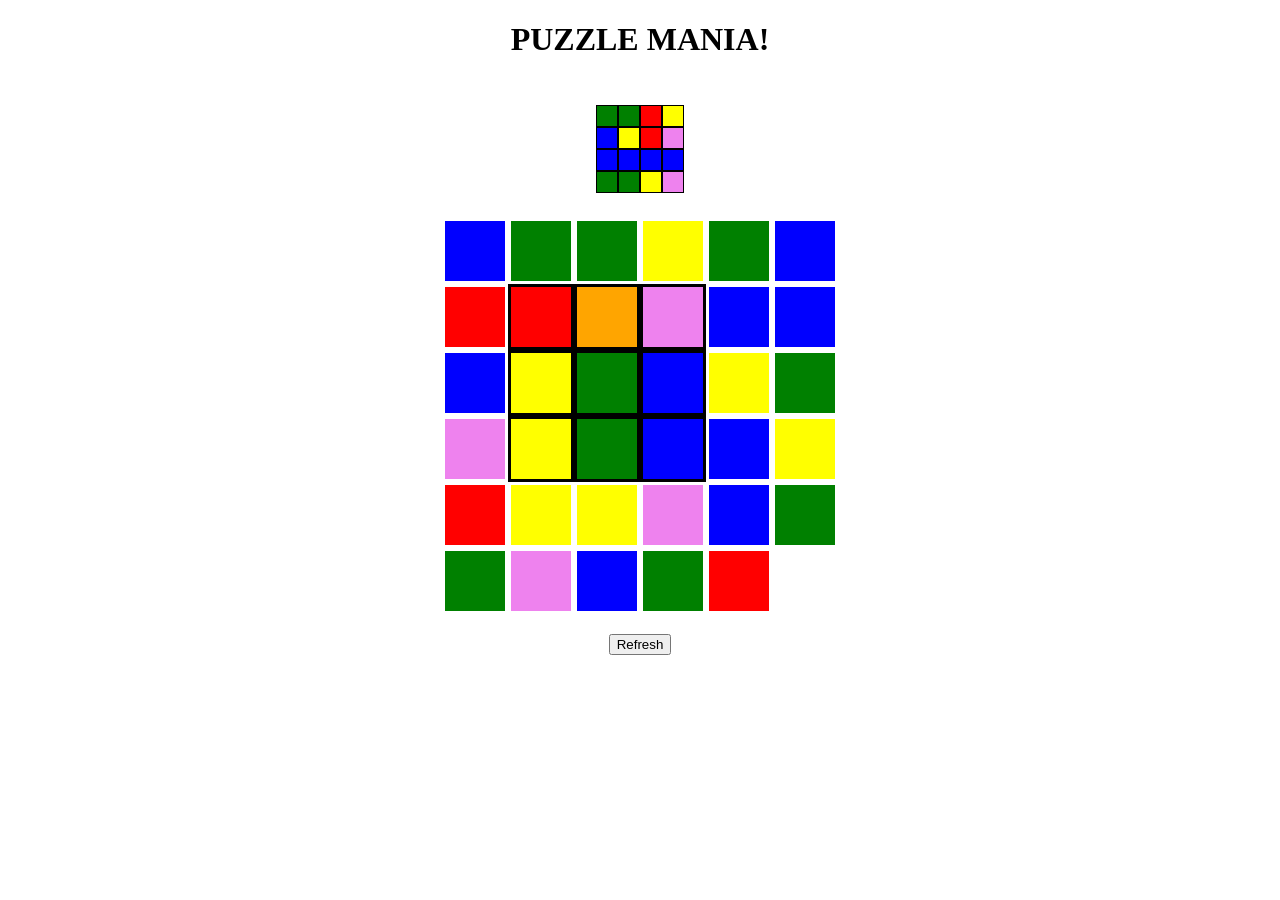
==== index.html @ 0a1f1f1e "Add files via upload" ====
<!DOCTYPE html>
<html>
<head>
   <meta charset="utf-8">
   <title>Test</title>
   <script src="code.js"></script>
   <link rel="stylesheet" href="main.css">
</head>

<body onload="initializeColors();">

   <center><h1>PUZZLE MANIA!</h1></center>
   

   <center>
   <div id="gridPlace3" class="tables">
       <div id="refGrid" style="display: table;padding:25px;">
          <div id="refrow1" style="display: table-row;">      
            <div id="re11" class="rtile"></div>
            <div id="re12" class="rtile"></div>
            <div id="re13" class="rtile"></div>
          </div>

          <div id="refrow2" style="display: table-row;">
            <div id="re21" class="rtile"></div>
            <div id="re22" class="rtile"></div>
            <div id="re23" class="rtile"></div>
          </div>

          <div id="refrow3" style="display: table-row;">
            <div id="re31" class="rtile"></div>
            <div id="re32" class="rtile"></div>
            <div id="re33" class="rtile"></div>
          </div>

       </div>
      </div>

   <div id="gridPlace5" class="tables">
   <div id="grid5" style="display: table;">
      <div id="row1" style="display: table-row;">
         <div id="e11" onclick="canSwap(11)" class="tile"></div>
         <div id="e12" onclick="canSwap(12)" class="tile"></div>
         <div id="e13" onclick="canSwap(13)" class="tile"></div>
         <div id="e14" onclick="canSwap(14)" class="tile"></div>
         <div id="e15" onclick="canSwap(15)" class="tile"></div>
      </div>
      <div id="row2" style="display: table-row;">
         <div id="e21" onclick="canSwap(21)" class="tile"></div>
         <div id="e22" onclick="canSwap(22)" class="outTile"></div>
         <div id="e23" onclick="canSwap(23)" class="outTile"></div>
         <div id="e24" onclick="canSwap(24)" class="outTile"></div>
         <div id="e25" onclick="canSwap(25)" class="tile"></div>
      </div>
      <div id="row3" style="display: table-row;">
         <div id="e31" onclick="canSwap(31)" class="tile"></div>
         <div id="e32" onclick="canSwap(32)" class="outTile"></div>
         <div id="e33" onclick="canSwap(33)" class="outTile"></div>
         <div id="e34" onclick="canSwap(34)" class="outTile"></div>
         <div id="e35" onclick="canSwap(35)" class="tile"></div>
      </div>
         <div id="row4" style="display: table-row;">
         <div id="e41" onclick="canSwap(41)" class="tile"></div>
         <div id="e42" onclick="canSwap(42)" class="outTile"></div>
         <div id="e43" onclick="canSwap(43)" class="outTile"></div>
         <div id="e44" onclick="canSwap(44)" class="outTile"></div>
         <div id="e45" onclick="canSwap(45)" class="tile"></div>
      </div>
         <div id="row5" style="display: table-row;">
         <div id="e51" onclick="canSwap(51)" class="tile"></div>
         <div id="e52" onclick="canSwap(52)" class="tile"></div>
         <div id="e53" onclick="canSwap(53)" class="tile"></div>
         <div id="e54" onclick="canSwap(54)" class="tile"></div>
         <div id="e55" onclick="canSwap(55)" class="tile"></div>
      </div>     
   </div>
   </div>

   <div id="gridPlace4" class="tables">
       <div id="refGrid" style="display: table;padding:25px;">
          <div id="refrow1" style="display: table-row;">      
            <div id="rn11" class="rtile"></div>
            <div id="rn12" class="rtile"></div>
            <div id="rn13" class="rtile"></div>
            <div id="rn14" class="rtile"></div>
          </div>

          <div id="refrow2" style="display: table-row;">
            <div id="rn21" class="rtile"></div>
            <div id="rn22" class="rtile"></div>
            <div id="rn23" class="rtile"></div>
            <div id="rn24" class="rtile"></div>
          </div>

          <div id="refrow3" style="display: table-row;">
            <div id="rn31" class="rtile"></div>
            <div id="rn32" class="rtile"></div>
            <div id="rn33" class="rtile"></div>
            <div id="rn34" class="rtile"></div>
          </div>

         <div id="refrow4" style="display: table-row;">
            <div id="rn41" class="rtile"></div>
            <div id="rn42" class="rtile"></div>
            <div id="rn43" class="rtile"></div>
            <div id="rn44" class="rtile"></div>
          </div>
       </div>
   </div>

   <div id="gridPlace6" class="tables">
      <div id="grid6" style="display: table;">
      <div id="row1" style="display: table-row;">
         <div id="n11" onclick="canSwap(11)" class="tile"></div>
         <div id="n12" onclick="canSwap(12)" class="tile"></div>
         <div id="n13" onclick="canSwap(13)" class="tile"></div>
         <div id="n14" onclick="canSwap(14)" class="tile"></div>
         <div id="n15" onclick="canSwap(15)" class="tile"></div>
         <div id="n16" onclick="canSwap(16)" class="tile"></div>
      </div>
      <div id="row2" style="display: table-row;">
         <div id="n21" onclick="canSwap(21)" class="tile"></div>
         <div id="n22" onclick="canSwap(22)" class="outTile"></div>
         <div id="n23" onclick="canSwap(23)" class="outTile"></div>
         <div id="n24" onclick="canSwap(24)" class="outTile"></div>
         <div id="n25" onclick="canSwap(25)" class="tile"></div>
         <div id="n26" onclick="canSwap(26)" class="tile"></div>
      </div>
      <div id="row3" style="display: table-row;">
         <div id="n31" onclick="canSwap(31)" class="tile"></div>
         <div id="n32" onclick="canSwap(32)" class="outTile"></div>
         <div id="n33" onclick="canSwap(33)" class="outTile"></div>
         <div id="n34" onclick="canSwap(34)" class="outTile"></div>
         <div id="n35" onclick="canSwap(35)" class="tile"></div>
         <div id="n36" onclick="canSwap(36)" class="tile"></div>
      </div>
         <div id="row4" style="display: table-row;">
         <div id="n41" onclick="canSwap(41)" class="tile"></div>
         <div id="n42" onclick="canSwap(42)" class="outTile"></div>
         <div id="n43" onclick="canSwap(43)" class="outTile"></div>
         <div id="n44" onclick="canSwap(44)" class="outTile"></div>
         <div id="n45" onclick="canSwap(45)" class="tile"></div>
         <div id="n46" onclick="canSwap(46)" class="tile"></div>
      </div>
         <div id="row5" style="display: table-row;">
         <div id="n51" onclick="canSwap(51)" class="tile"></div>
         <div id="n52" onclick="canSwap(52)" class="tile"></div>
         <div id="n53" onclick="canSwap(53)" class="tile"></div>
         <div id="n54" onclick="canSwap(54)" class="tile"></div>
         <div id="n55" onclick="canSwap(55)" class="tile"></div>
         <div id="n56" onclick="canSwap(56)" class="tile"></div>
      </div>   
         <div id="row6" style="display: table-row;">
         <div id="n61" onclick="canSwap(61)" class="tile"></div>
         <div id="n62" onclick="canSwap(62)" class="tile"></div>
         <div id="n63" onclick="canSwap(63)" class="tile"></div>
         <div id="n64" onclick="canSwap(64)" class="tile"></div>
         <div id="n65" onclick="canSwap(65)" class="tile"></div>
         <div id="n66" onclick="canSwap(66)" class="tile"></div>
      </div>   
   </div>
   </div>
     
     
     <div id="time" style="padding: 10px"> </div>



   <button onClick="window.location.reload()">Refresh</button>

   <div>
         <h2 id="win" ></h2>
      </div>

      <div id="result"></div>

   </center>
</body>
</html>
---- main.css ----
.tile{
  display: table-cell;
  width: 60px;
  height: 60px;
  border: 3px solid white;
  

  

  cursor: pointer;
}

.rtile{

	display: table-cell;
	width:20px;
	height:20px;
	border:1px solid black;


}

.outTile{

	display: table-cell;
  width: 60px;
  height: 60px;
  border: 3px solid black;


}
/*
.tables{
  visibility: hidden;
}
*/
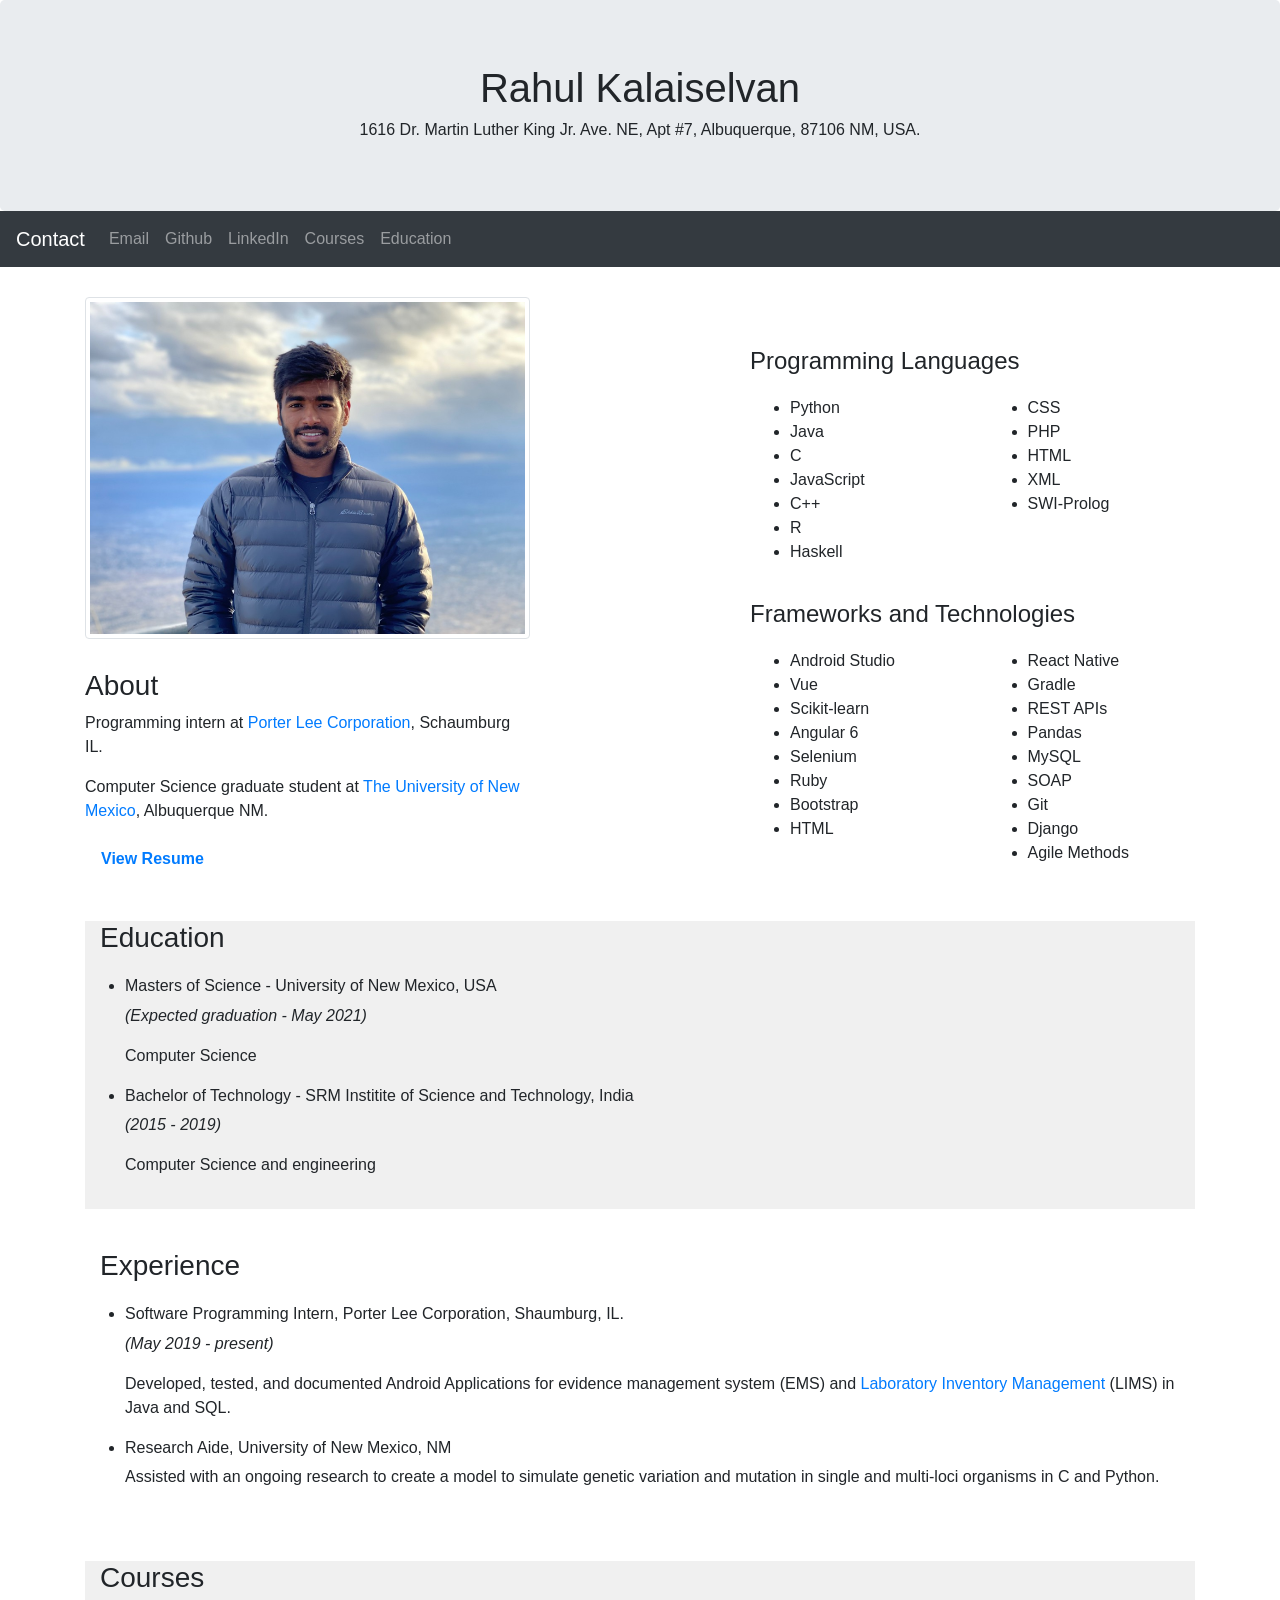
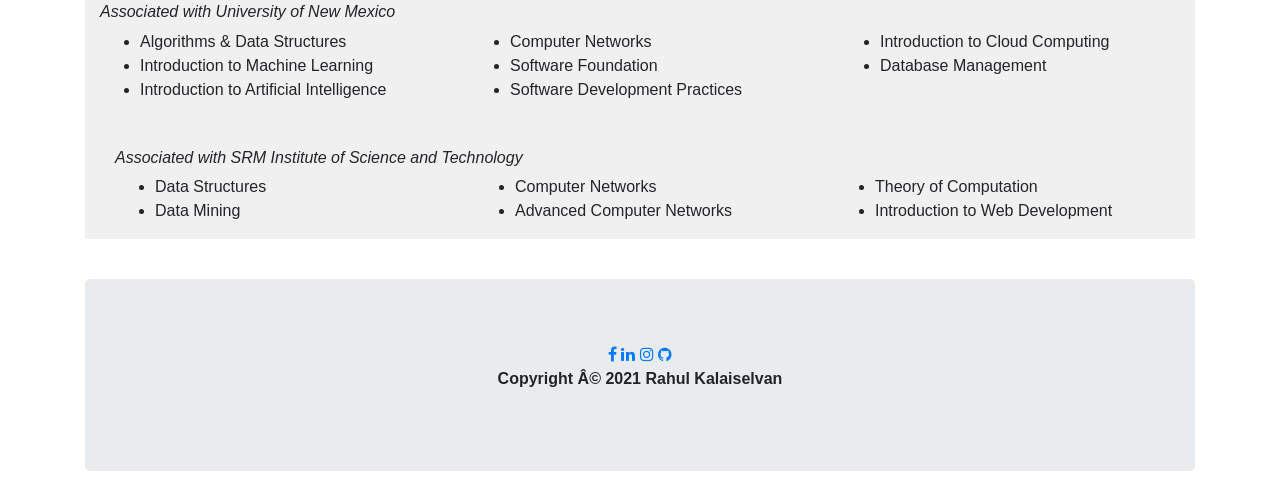
==== commit 1d34966f: "Add files via upload" ====
--- a/index.html
+++ b/index.html
@@ -1,180 +1,239 @@
-
 <!DOCTYPE html>
 <html>
-<head>
-   <meta charset="utf-8">
-   <title>Test</title>
-   <script src="code.js"></script>
-   <link rel="stylesheet" href="main.css">
-</head>
-
-<body onload="initializeColors();">
-
-   <center><h1>PUZZLE MANIA!</h1></center>
-   
-
-   <center>
-   <div id="gridPlace3" class="tables">
-       <div id="refGrid" style="display: table;padding:25px;">
-          <div id="refrow1" style="display: table-row;">      
-            <div id="re11" class="rtile"></div>
-            <div id="re12" class="rtile"></div>
-            <div id="re13" class="rtile"></div>
-          </div>
-
-          <div id="refrow2" style="display: table-row;">
-            <div id="re21" class="rtile"></div>
-            <div id="re22" class="rtile"></div>
-            <div id="re23" class="rtile"></div>
-          </div>
-
-          <div id="refrow3" style="display: table-row;">
-            <div id="re31" class="rtile"></div>
-            <div id="re32" class="rtile"></div>
-            <div id="re33" class="rtile"></div>
-          </div>
-
-       </div>
-      </div>
-
-   <div id="gridPlace5" class="tables">
-   <div id="grid5" style="display: table;">
-      <div id="row1" style="display: table-row;">
-         <div id="e11" onclick="canSwap(11)" class="tile"></div>
-         <div id="e12" onclick="canSwap(12)" class="tile"></div>
-         <div id="e13" onclick="canSwap(13)" class="tile"></div>
-         <div id="e14" onclick="canSwap(14)" class="tile"></div>
-         <div id="e15" onclick="canSwap(15)" class="tile"></div>
-      </div>
-      <div id="row2" style="display: table-row;">
-         <div id="e21" onclick="canSwap(21)" class="tile"></div>
-         <div id="e22" onclick="canSwap(22)" class="outTile"></div>
-         <div id="e23" onclick="canSwap(23)" class="outTile"></div>
-         <div id="e24" onclick="canSwap(24)" class="outTile"></div>
-         <div id="e25" onclick="canSwap(25)" class="tile"></div>
-      </div>
-      <div id="row3" style="display: table-row;">
-         <div id="e31" onclick="canSwap(31)" class="tile"></div>
-         <div id="e32" onclick="canSwap(32)" class="outTile"></div>
-         <div id="e33" onclick="canSwap(33)" class="outTile"></div>
-         <div id="e34" onclick="canSwap(34)" class="outTile"></div>
-         <div id="e35" onclick="canSwap(35)" class="tile"></div>
-      </div>
-         <div id="row4" style="display: table-row;">
-         <div id="e41" onclick="canSwap(41)" class="tile"></div>
-         <div id="e42" onclick="canSwap(42)" class="outTile"></div>
-         <div id="e43" onclick="canSwap(43)" class="outTile"></div>
-         <div id="e44" onclick="canSwap(44)" class="outTile"></div>
-         <div id="e45" onclick="canSwap(45)" class="tile"></div>
-      </div>
-         <div id="row5" style="display: table-row;">
-         <div id="e51" onclick="canSwap(51)" class="tile"></div>
-         <div id="e52" onclick="canSwap(52)" class="tile"></div>
-         <div id="e53" onclick="canSwap(53)" class="tile"></div>
-         <div id="e54" onclick="canSwap(54)" class="tile"></div>
-         <div id="e55" onclick="canSwap(55)" class="tile"></div>
-      </div>     
-   </div>
-   </div>
-
-   <div id="gridPlace4" class="tables">
-       <div id="refGrid" style="display: table;padding:25px;">
-          <div id="refrow1" style="display: table-row;">      
-            <div id="rn11" class="rtile"></div>
-            <div id="rn12" class="rtile"></div>
-            <div id="rn13" class="rtile"></div>
-            <div id="rn14" class="rtile"></div>
-          </div>
-
-          <div id="refrow2" style="display: table-row;">
-            <div id="rn21" class="rtile"></div>
-            <div id="rn22" class="rtile"></div>
-            <div id="rn23" class="rtile"></div>
-            <div id="rn24" class="rtile"></div>
-          </div>
-
-          <div id="refrow3" style="display: table-row;">
-            <div id="rn31" class="rtile"></div>
-            <div id="rn32" class="rtile"></div>
-            <div id="rn33" class="rtile"></div>
-            <div id="rn34" class="rtile"></div>
-          </div>
-
-         <div id="refrow4" style="display: table-row;">
-            <div id="rn41" class="rtile"></div>
-            <div id="rn42" class="rtile"></div>
-            <div id="rn43" class="rtile"></div>
-            <div id="rn44" class="rtile"></div>
-          </div>
-       </div>
-   </div>
-
-   <div id="gridPlace6" class="tables">
-      <div id="grid6" style="display: table;">
-      <div id="row1" style="display: table-row;">
-         <div id="n11" onclick="canSwap(11)" class="tile"></div>
-         <div id="n12" onclick="canSwap(12)" class="tile"></div>
-         <div id="n13" onclick="canSwap(13)" class="tile"></div>
-         <div id="n14" onclick="canSwap(14)" class="tile"></div>
-         <div id="n15" onclick="canSwap(15)" class="tile"></div>
-         <div id="n16" onclick="canSwap(16)" class="tile"></div>
-      </div>
-      <div id="row2" style="display: table-row;">
-         <div id="n21" onclick="canSwap(21)" class="tile"></div>
-         <div id="n22" onclick="canSwap(22)" class="outTile"></div>
-         <div id="n23" onclick="canSwap(23)" class="outTile"></div>
-         <div id="n24" onclick="canSwap(24)" class="outTile"></div>
-         <div id="n25" onclick="canSwap(25)" class="tile"></div>
-         <div id="n26" onclick="canSwap(26)" class="tile"></div>
-      </div>
-      <div id="row3" style="display: table-row;">
-         <div id="n31" onclick="canSwap(31)" class="tile"></div>
-         <div id="n32" onclick="canSwap(32)" class="outTile"></div>
-         <div id="n33" onclick="canSwap(33)" class="outTile"></div>
-         <div id="n34" onclick="canSwap(34)" class="outTile"></div>
-         <div id="n35" onclick="canSwap(35)" class="tile"></div>
-         <div id="n36" onclick="canSwap(36)" class="tile"></div>
-      </div>
-         <div id="row4" style="display: table-row;">
-         <div id="n41" onclick="canSwap(41)" class="tile"></div>
-         <div id="n42" onclick="canSwap(42)" class="outTile"></div>
-         <div id="n43" onclick="canSwap(43)" class="outTile"></div>
-         <div id="n44" onclick="canSwap(44)" class="outTile"></div>
-         <div id="n45" onclick="canSwap(45)" class="tile"></div>
-         <div id="n46" onclick="canSwap(46)" class="tile"></div>
-      </div>
-         <div id="row5" style="display: table-row;">
-         <div id="n51" onclick="canSwap(51)" class="tile"></div>
-         <div id="n52" onclick="canSwap(52)" class="tile"></div>
-         <div id="n53" onclick="canSwap(53)" class="tile"></div>
-         <div id="n54" onclick="canSwap(54)" class="tile"></div>
-         <div id="n55" onclick="canSwap(55)" class="tile"></div>
-         <div id="n56" onclick="canSwap(56)" class="tile"></div>
-      </div>   
-         <div id="row6" style="display: table-row;">
-         <div id="n61" onclick="canSwap(61)" class="tile"></div>
-         <div id="n62" onclick="canSwap(62)" class="tile"></div>
-         <div id="n63" onclick="canSwap(63)" class="tile"></div>
-         <div id="n64" onclick="canSwap(64)" class="tile"></div>
-         <div id="n65" onclick="canSwap(65)" class="tile"></div>
-         <div id="n66" onclick="canSwap(66)" class="tile"></div>
-      </div>   
-   </div>
-   </div>
-     
-     
-     <div id="time" style="padding: 10px"> </div>
-
-
-
-   <button onClick="window.location.reload()">Refresh</button>
-
-   <div>
-         <h2 id="win" ></h2>
-      </div>
-
-      <div id="result"></div>
-
-   </center>
+
+<link rel="stylesheet" href="https://maxcdn.bootstrapcdn.com/bootstrap/4.0.0/css/bootstrap.min.css" integrity="sha384-Gn5384xqQ1aoWXA+058RXPxPg6fy4IWvTNh0E263XmFcJlSAwiGgFAW/dAiS6JXm" crossorigin="anonymous">
+<script src="https://maxcdn.bootstrapcdn.com/bootstrap/4.0.0/js/bootstrap.min.js" integrity="sha384-JZR6Spejh4U02d8jOt6vLEHfe/JQGiRRSQQxSfFWpi1MquVdAyjUar5+76PVCmYl" crossorigin="anonymous"></script>
+
+<link rel="stylesheet" href="main.css">
+
+<body>
+	<div class="jumbotron text-center" style="margin-bottom:0">
+		<h1> Rahul Kalaiselvan </h1>
+		<h6> 1616 Dr. Martin Luther King Jr. Ave. NE, Apt #7, Albuquerque, 87106 NM, USA. </h6>
+	</div>
+
+  <nav class="navbar navbar-expand-sm bg-dark navbar-dark">
+
+  <a class="navbar-brand" href="#">Contact</a>
+
+  <button class="navbar-toggler" type="button" data-toggle="collapse" data-target="#collapsibleNavbar">
+    <span class="navbar-toggler-icon"></span>
+  </button>
+
+  <div class="collapse navbar-collapse" id="collapsibleNavbar">
+    <ul class="navbar-nav">
+      <li class="nav-item">
+        <a class="nav-link" href="Mailto:rahul070@unm.edu">Email</a>
+      </li>
+      <li class="nav-item">
+        <a class="nav-link" href="https://github.com/rahul0070"> Github </a>
+      </li>
+      <li class="nav-item">
+        <a class="nav-link" href="https://www.linkedin.com/in/rahul-kalaiselvan-11180317a/"> LinkedIn </a>
+      </li>  
+      <li class="nav-item">
+        <a class="nav-link" href="#courses1">Courses</a>
+      </li>  
+      <li class="nav-item">
+        <a class="nav-link" href="#education">Education</a>
+      </li>  
+    </ul>
+  </div> 
+
+</nav>
+
+<div id="main" class="container-fluid" >
+<div id="about" class="container"  style="margin-top:30px">
+
+	<div class="row">
+	<div class="col-5">
+		<div class="img-fluid" alt="Responsive image" style="margin-bottom: 30px">
+			<img src="MyImage.png" style="width:100%" class="img-thumbnail">
+		</div>
+
+		<h3> About </h3>
+		<p>Programming intern at <a href="http://www.porterlee.com/">Porter Lee Corporation</a>, Schaumburg IL.</p>
+		<p> Computer Science graduate student at <a href="https://www.cs.unm.edu/">The University of New Mexico</a>, Albuquerque NM. </p>
+		<a class="nav-link" href="Resume_V1.2.pdf"><b>View Resume</b></a>
+
+	</div>
+	<div class="col-2">
+	</div>
+
+	<div class="col-5" style="margin-top: 50px">
+
+		<h4> Programming Languages</h4>
+		<div class="row" style="margin-top: 20px">
+			<div class="col-sm">
+				<ul>
+					<li>Python</li>
+					<li>Java</li>
+					<li>C</li>
+					<li>JavaScript</li>
+					
+					<li>C++</li>
+					<li>R</li>
+
+					<li>Haskell</li>
+				</ul>
+			</div>
+
+			<div class="col-sm">
+				<ul>
+					<li>CSS</li>
+					<li>PHP</li>
+					<li>HTML</li>
+					<li>XML</li>
+					<li>SWI-Prolog</li>
+				</ul>
+			</div>
+		</div>		
+
+		<div style="margin-top: 20px">
+		<h4> Frameworks and Technologies </h4>
+		</div>
+
+		<div class="row" style="margin-top: 20px">
+			<div class="col-sm">
+				<ul>
+					<li>Android Studio</li>
+					<li>Vue</li>
+					<li>Scikit-learn</li>
+					<li>Angular 6</li>
+					<li>Selenium</li>
+					<li>Ruby</li>
+					<li>Bootstrap</li>
+					<li>HTML</li>
+					
+				</ul>
+			</div>
+			<div class="col-sm">
+				<ul>
+					<li>React Native</li>
+					<li>Gradle</li>
+					<li>REST APIs</li>
+					<li>Pandas</li>
+					<li>MySQL</li>
+					<li>SOAP</li>
+					<li>Git</li>
+					<li>Django</li>
+					<li>Agile Methods</li>
+				</ul>
+			</div>
+
+
+	</div>
+	</div>
+</div>
+
+
+<div id="education" class="container"  style="margin-top:40px">
+		<h3>Education</h3>
+
+<div class="row" style="margin-top:20px">
+	<ul>
+		<li>
+			<h6> Masters of Science - University of New Mexico, USA </h6>
+			<p><i>(Expected graduation - May 2021)</i></p>
+			<p> Computer Science </p>
+		</li>
+
+		<li>
+			<h6> Bachelor of Technology - SRM Institite of Science and Technology, India </h6>
+			<p><i>(2015 - 2019)</i></p>
+			<p> Computer Science and engineering </p>
+		</li>
+	</ul>
+
+</div>
+</div>
+
+<div id="experience" class="container" style="margin-top:40px">
+		<h3>Experience</h3>
+	<div class="row" style="margin-top:20px">
+	<ul>
+		<li>
+			<h6>Software Programming Intern, Porter Lee Corporation, Shaumburg, IL.</h6>
+			<p><i>(May 2019 - present)</i></p>
+			<p>Developed, tested, and documented Android Applications for evidence management system (EMS) and <a href="http://www.porterlee.com/Documents/pdf_files/LIMSFlier.pdf">Laboratory Inventory Management</a> (LIMS) in Java and SQL.</p>
+			
+		</li>
+
+		<li>
+			<h6> Research Aide, University of New Mexico, NM</h6>
+			<p> Assisted with an ongoing research to create a model to simulate genetic variation and mutation in single and multi-loci organisms in C and Python. </p>
+		</li>
+	</ul>
+	</div>
+</div>
+
+
+<div id="courses1" class="container"  style="margin-top:40px">
+		<h3>Courses</h3>
+		<h6><i>Associated with University of New Mexico</i></h6>
+
+<div class="row">
+
+		<div class="col-sm">
+			<ul>
+				<li> Algorithms & Data Structures
+				<li> Introduction to Machine Learning</li>
+				<li> Introduction to Artificial Intelligence </li>
+			</ul>
+		</div>
+		<div class="col-sm">
+			<ul>
+				<li> Computer Networks </li>
+				<li> Software Foundation </li>
+				<li> Software Development Practices </li>
+			</ul>
+		</div>
+		<div class="col-sm">
+			<ul>
+				<li> Introduction to Cloud Computing </li>
+				<li> Database Management </li>
+			</ul>
+		</div>
+</div>
+
+<div id="courses2" class="container"  style="margin-top:30px">
+		<h6><i>Associated with SRM Institute of Science and Technology</i></h6>
+
+<div class="row">
+
+		<div class="col-sm">
+			<ul>
+				<li> Data Structures </li>
+				<li> Data Mining </li>
+			</ul>
+		</div>
+		<div class="col-sm">
+			<ul>
+				<li> Computer Networks </li>
+				<li> Advanced Computer Networks </li>
+			</ul>
+		</div>
+		<div class="col-sm">
+			<ul>
+				<li> Theory of Computation </li>
+				<li> Introduction to Web Development </li>
+			</ul>
+		</div>
+</div>
+</div>
+</div>
+
+<div id="footer" class="jumbotron text-center" style="margin-top:40px" style="margin-bottom:0px">
+ <link rel="stylesheet" href="https://cdnjs.cloudflare.com/ajax/libs/font-awesome/4.7.0/css/font-awesome.min.css">
+
+<!-- Add font awesome icons -->
+<a href="https://www.facebook.com/rahul.kalaiselvan" class="fa fa-facebook"></a>
+<a href="https://www.linkedin.com/in/rahul-kalaiselvan-11180317a/" class="fa fa-linkedin"></a>
+<a href="https://www.instagram.com/rahul_kalaiselvan/" class="fa fa-instagram"></a>
+<a href="https://github.com/rahul0070" class="fa fa-github"></a>
+
+<p><b>Copyright © 2021 Rahul Kalaiselvan</b></p>
+</div>
+
 </body>
 </html>
--- a/main.css
+++ b/main.css
@@ -1,37 +1,7 @@
-.tile{
-  display: table-cell;
-  width: 60px;
-  height: 60px;
-  border: 3px solid white;
-  
-
-  
-
-  cursor: pointer;
+#education {
+	background-color: #f0f0f0
 }
 
-.rtile{
-
-	display: table-cell;
-	width:20px;
-	height:20px;
-	border:1px solid black;
-
-
+#courses1 {
+	background-color: #f0f0f0
 }
-
-.outTile{
-
-	display: table-cell;
-  width: 60px;
-  height: 60px;
-  border: 3px solid black;
-
-
-}
-/*
-.tables{
-  visibility: hidden;
-}
-*/
-
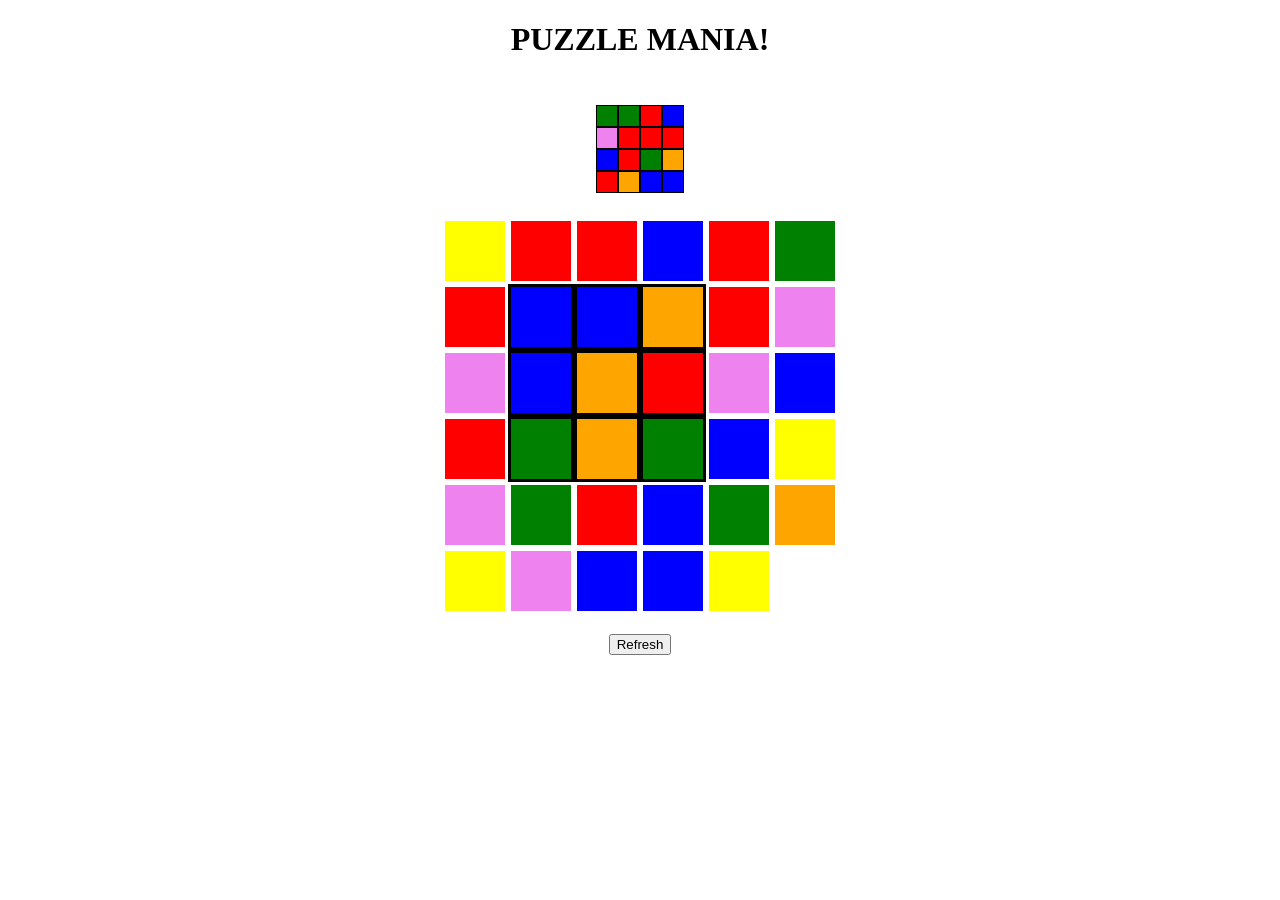
==== commit b5931b35: "Add files via upload" ====
--- a/index.html
+++ b/index.html
@@ -1,239 +1,180 @@
+
 <!DOCTYPE html>
 <html>
+<head>
+   <meta charset="utf-8">
+   <title>Test</title>
+   <script src="code.js"></script>
+   <link rel="stylesheet" href="main.css">
+</head>
 
-<link rel="stylesheet" href="https://maxcdn.bootstrapcdn.com/bootstrap/4.0.0/css/bootstrap.min.css" integrity="sha384-Gn5384xqQ1aoWXA+058RXPxPg6fy4IWvTNh0E263XmFcJlSAwiGgFAW/dAiS6JXm" crossorigin="anonymous">
-<script src="https://maxcdn.bootstrapcdn.com/bootstrap/4.0.0/js/bootstrap.min.js" integrity="sha384-JZR6Spejh4U02d8jOt6vLEHfe/JQGiRRSQQxSfFWpi1MquVdAyjUar5+76PVCmYl" crossorigin="anonymous"></script>
+<body onload="initializeColors();">
 
-<link rel="stylesheet" href="main.css">
+   <center><h1>PUZZLE MANIA!</h1></center>
+   
 
-<body>
-	<div class="jumbotron text-center" style="margin-bottom:0">
-		<h1> Rahul Kalaiselvan </h1>
-		<h6> 1616 Dr. Martin Luther King Jr. Ave. NE, Apt #7, Albuquerque, 87106 NM, USA. </h6>
-	</div>
+   <center>
+   <div id="gridPlace3" class="tables">
+       <div id="refGrid" style="display: table;padding:25px;">
+          <div id="refrow1" style="display: table-row;">      
+            <div id="re11" class="rtile"></div>
+            <div id="re12" class="rtile"></div>
+            <div id="re13" class="rtile"></div>
+          </div>
 
-  <nav class="navbar navbar-expand-sm bg-dark navbar-dark">
+          <div id="refrow2" style="display: table-row;">
+            <div id="re21" class="rtile"></div>
+            <div id="re22" class="rtile"></div>
+            <div id="re23" class="rtile"></div>
+          </div>
 
-  <a class="navbar-brand" href="#">Contact</a>
+          <div id="refrow3" style="display: table-row;">
+            <div id="re31" class="rtile"></div>
+            <div id="re32" class="rtile"></div>
+            <div id="re33" class="rtile"></div>
+          </div>
 
-  <button class="navbar-toggler" type="button" data-toggle="collapse" data-target="#collapsibleNavbar">
-    <span class="navbar-toggler-icon"></span>
-  </button>
+       </div>
+      </div>
 
-  <div class="collapse navbar-collapse" id="collapsibleNavbar">
-    <ul class="navbar-nav">
-      <li class="nav-item">
-        <a class="nav-link" href="Mailto:rahul070@unm.edu">Email</a>
-      </li>
-      <li class="nav-item">
-        <a class="nav-link" href="https://github.com/rahul0070"> Github </a>
-      </li>
-      <li class="nav-item">
-        <a class="nav-link" href="https://www.linkedin.com/in/rahul-kalaiselvan-11180317a/"> LinkedIn </a>
-      </li>  
-      <li class="nav-item">
-        <a class="nav-link" href="#courses1">Courses</a>
-      </li>  
-      <li class="nav-item">
-        <a class="nav-link" href="#education">Education</a>
-      </li>  
-    </ul>
-  </div> 
+   <div id="gridPlace5" class="tables">
+   <div id="grid5" style="display: table;">
+      <div id="row1" style="display: table-row;">
+         <div id="e11" onclick="canSwap(11)" class="tile"></div>
+         <div id="e12" onclick="canSwap(12)" class="tile"></div>
+         <div id="e13" onclick="canSwap(13)" class="tile"></div>
+         <div id="e14" onclick="canSwap(14)" class="tile"></div>
+         <div id="e15" onclick="canSwap(15)" class="tile"></div>
+      </div>
+      <div id="row2" style="display: table-row;">
+         <div id="e21" onclick="canSwap(21)" class="tile"></div>
+         <div id="e22" onclick="canSwap(22)" class="outTile"></div>
+         <div id="e23" onclick="canSwap(23)" class="outTile"></div>
+         <div id="e24" onclick="canSwap(24)" class="outTile"></div>
+         <div id="e25" onclick="canSwap(25)" class="tile"></div>
+      </div>
+      <div id="row3" style="display: table-row;">
+         <div id="e31" onclick="canSwap(31)" class="tile"></div>
+         <div id="e32" onclick="canSwap(32)" class="outTile"></div>
+         <div id="e33" onclick="canSwap(33)" class="outTile"></div>
+         <div id="e34" onclick="canSwap(34)" class="outTile"></div>
+         <div id="e35" onclick="canSwap(35)" class="tile"></div>
+      </div>
+         <div id="row4" style="display: table-row;">
+         <div id="e41" onclick="canSwap(41)" class="tile"></div>
+         <div id="e42" onclick="canSwap(42)" class="outTile"></div>
+         <div id="e43" onclick="canSwap(43)" class="outTile"></div>
+         <div id="e44" onclick="canSwap(44)" class="outTile"></div>
+         <div id="e45" onclick="canSwap(45)" class="tile"></div>
+      </div>
+         <div id="row5" style="display: table-row;">
+         <div id="e51" onclick="canSwap(51)" class="tile"></div>
+         <div id="e52" onclick="canSwap(52)" class="tile"></div>
+         <div id="e53" onclick="canSwap(53)" class="tile"></div>
+         <div id="e54" onclick="canSwap(54)" class="tile"></div>
+         <div id="e55" onclick="canSwap(55)" class="tile"></div>
+      </div>     
+   </div>
+   </div>
 
-</nav>
+   <div id="gridPlace4" class="tables">
+       <div id="refGrid" style="display: table;padding:25px;">
+          <div id="refrow1" style="display: table-row;">      
+            <div id="rn11" class="rtile"></div>
+            <div id="rn12" class="rtile"></div>
+            <div id="rn13" class="rtile"></div>
+            <div id="rn14" class="rtile"></div>
+          </div>
 
-<div id="main" class="container-fluid" >
-<div id="about" class="container"  style="margin-top:30px">
+          <div id="refrow2" style="display: table-row;">
+            <div id="rn21" class="rtile"></div>
+            <div id="rn22" class="rtile"></div>
+            <div id="rn23" class="rtile"></div>
+            <div id="rn24" class="rtile"></div>
+          </div>
 
-	<div class="row">
-	<div class="col-5">
-		<div class="img-fluid" alt="Responsive image" style="margin-bottom: 30px">
-			<img src="MyImage.png" style="width:100%" class="img-thumbnail">
-		</div>
+          <div id="refrow3" style="display: table-row;">
+            <div id="rn31" class="rtile"></div>
+            <div id="rn32" class="rtile"></div>
+            <div id="rn33" class="rtile"></div>
+            <div id="rn34" class="rtile"></div>
+          </div>
 
-		<h3> About </h3>
-		<p>Programming intern at <a href="http://www.porterlee.com/">Porter Lee Corporation</a>, Schaumburg IL.</p>
-		<p> Computer Science graduate student at <a href="https://www.cs.unm.edu/">The University of New Mexico</a>, Albuquerque NM. </p>
-		<a class="nav-link" href="Resume_V1.2.pdf"><b>View Resume</b></a>
+         <div id="refrow4" style="display: table-row;">
+            <div id="rn41" class="rtile"></div>
+            <div id="rn42" class="rtile"></div>
+            <div id="rn43" class="rtile"></div>
+            <div id="rn44" class="rtile"></div>
+          </div>
+       </div>
+   </div>
 
-	</div>
-	<div class="col-2">
-	</div>
-
-	<div class="col-5" style="margin-top: 50px">
-
-		<h4> Programming Languages</h4>
-		<div class="row" style="margin-top: 20px">
-			<div class="col-sm">
-				<ul>
-					<li>Python</li>
-					<li>Java</li>
-					<li>C</li>
-					<li>JavaScript</li>
-					
-					<li>C++</li>
-					<li>R</li>
-
-					<li>Haskell</li>
-				</ul>
-			</div>
-
-			<div class="col-sm">
-				<ul>
-					<li>CSS</li>
-					<li>PHP</li>
-					<li>HTML</li>
-					<li>XML</li>
-					<li>SWI-Prolog</li>
-				</ul>
-			</div>
-		</div>		
-
-		<div style="margin-top: 20px">
-		<h4> Frameworks and Technologies </h4>
-		</div>
-
-		<div class="row" style="margin-top: 20px">
-			<div class="col-sm">
-				<ul>
-					<li>Android Studio</li>
-					<li>Vue</li>
-					<li>Scikit-learn</li>
-					<li>Angular 6</li>
-					<li>Selenium</li>
-					<li>Ruby</li>
-					<li>Bootstrap</li>
-					<li>HTML</li>
-					
-				</ul>
-			</div>
-			<div class="col-sm">
-				<ul>
-					<li>React Native</li>
-					<li>Gradle</li>
-					<li>REST APIs</li>
-					<li>Pandas</li>
-					<li>MySQL</li>
-					<li>SOAP</li>
-					<li>Git</li>
-					<li>Django</li>
-					<li>Agile Methods</li>
-				</ul>
-			</div>
+   <div id="gridPlace6" class="tables">
+      <div id="grid6" style="display: table;">
+      <div id="row1" style="display: table-row;">
+         <div id="n11" onclick="canSwap(11)" class="tile"></div>
+         <div id="n12" onclick="canSwap(12)" class="tile"></div>
+         <div id="n13" onclick="canSwap(13)" class="tile"></div>
+         <div id="n14" onclick="canSwap(14)" class="tile"></div>
+         <div id="n15" onclick="canSwap(15)" class="tile"></div>
+         <div id="n16" onclick="canSwap(16)" class="tile"></div>
+      </div>
+      <div id="row2" style="display: table-row;">
+         <div id="n21" onclick="canSwap(21)" class="tile"></div>
+         <div id="n22" onclick="canSwap(22)" class="outTile"></div>
+         <div id="n23" onclick="canSwap(23)" class="outTile"></div>
+         <div id="n24" onclick="canSwap(24)" class="outTile"></div>
+         <div id="n25" onclick="canSwap(25)" class="tile"></div>
+         <div id="n26" onclick="canSwap(26)" class="tile"></div>
+      </div>
+      <div id="row3" style="display: table-row;">
+         <div id="n31" onclick="canSwap(31)" class="tile"></div>
+         <div id="n32" onclick="canSwap(32)" class="outTile"></div>
+         <div id="n33" onclick="canSwap(33)" class="outTile"></div>
+         <div id="n34" onclick="canSwap(34)" class="outTile"></div>
+         <div id="n35" onclick="canSwap(35)" class="tile"></div>
+         <div id="n36" onclick="canSwap(36)" class="tile"></div>
+      </div>
+         <div id="row4" style="display: table-row;">
+         <div id="n41" onclick="canSwap(41)" class="tile"></div>
+         <div id="n42" onclick="canSwap(42)" class="outTile"></div>
+         <div id="n43" onclick="canSwap(43)" class="outTile"></div>
+         <div id="n44" onclick="canSwap(44)" class="outTile"></div>
+         <div id="n45" onclick="canSwap(45)" class="tile"></div>
+         <div id="n46" onclick="canSwap(46)" class="tile"></div>
+      </div>
+         <div id="row5" style="display: table-row;">
+         <div id="n51" onclick="canSwap(51)" class="tile"></div>
+         <div id="n52" onclick="canSwap(52)" class="tile"></div>
+         <div id="n53" onclick="canSwap(53)" class="tile"></div>
+         <div id="n54" onclick="canSwap(54)" class="tile"></div>
+         <div id="n55" onclick="canSwap(55)" class="tile"></div>
+         <div id="n56" onclick="canSwap(56)" class="tile"></div>
+      </div>   
+         <div id="row6" style="display: table-row;">
+         <div id="n61" onclick="canSwap(61)" class="tile"></div>
+         <div id="n62" onclick="canSwap(62)" class="tile"></div>
+         <div id="n63" onclick="canSwap(63)" class="tile"></div>
+         <div id="n64" onclick="canSwap(64)" class="tile"></div>
+         <div id="n65" onclick="canSwap(65)" class="tile"></div>
+         <div id="n66" onclick="canSwap(66)" class="tile"></div>
+      </div>   
+   </div>
+   </div>
+     
+     
+     <div id="time" style="padding: 10px"> </div>
 
 
-	</div>
-	</div>
-</div>
 
+   <button onClick="window.location.reload()">Refresh</button>
 
-<div id="education" class="container"  style="margin-top:40px">
-		<h3>Education</h3>
+   <div>
+         <h2 id="win" ></h2>
+      </div>
 
-<div class="row" style="margin-top:20px">
-	<ul>
-		<li>
-			<h6> Masters of Science - University of New Mexico, USA </h6>
-			<p><i>(Expected graduation - May 2021)</i></p>
-			<p> Computer Science </p>
-		</li>
+      <div id="result"></div>
 
-		<li>
-			<h6> Bachelor of Technology - SRM Institite of Science and Technology, India </h6>
-			<p><i>(2015 - 2019)</i></p>
-			<p> Computer Science and engineering </p>
-		</li>
-	</ul>
-
-</div>
-</div>
-
-<div id="experience" class="container" style="margin-top:40px">
-		<h3>Experience</h3>
-	<div class="row" style="margin-top:20px">
-	<ul>
-		<li>
-			<h6>Software Programming Intern, Porter Lee Corporation, Shaumburg, IL.</h6>
-			<p><i>(May 2019 - present)</i></p>
-			<p>Developed, tested, and documented Android Applications for evidence management system (EMS) and <a href="http://www.porterlee.com/Documents/pdf_files/LIMSFlier.pdf">Laboratory Inventory Management</a> (LIMS) in Java and SQL.</p>
-			
-		</li>
-
-		<li>
-			<h6> Research Aide, University of New Mexico, NM</h6>
-			<p> Assisted with an ongoing research to create a model to simulate genetic variation and mutation in single and multi-loci organisms in C and Python. </p>
-		</li>
-	</ul>
-	</div>
-</div>
-
-
-<div id="courses1" class="container"  style="margin-top:40px">
-		<h3>Courses</h3>
-		<h6><i>Associated with University of New Mexico</i></h6>
-
-<div class="row">
-
-		<div class="col-sm">
-			<ul>
-				<li> Algorithms & Data Structures
-				<li> Introduction to Machine Learning</li>
-				<li> Introduction to Artificial Intelligence </li>
-			</ul>
-		</div>
-		<div class="col-sm">
-			<ul>
-				<li> Computer Networks </li>
-				<li> Software Foundation </li>
-				<li> Software Development Practices </li>
-			</ul>
-		</div>
-		<div class="col-sm">
-			<ul>
-				<li> Introduction to Cloud Computing </li>
-				<li> Database Management </li>
-			</ul>
-		</div>
-</div>
-
-<div id="courses2" class="container"  style="margin-top:30px">
-		<h6><i>Associated with SRM Institute of Science and Technology</i></h6>
-
-<div class="row">
-
-		<div class="col-sm">
-			<ul>
-				<li> Data Structures </li>
-				<li> Data Mining </li>
-			</ul>
-		</div>
-		<div class="col-sm">
-			<ul>
-				<li> Computer Networks </li>
-				<li> Advanced Computer Networks </li>
-			</ul>
-		</div>
-		<div class="col-sm">
-			<ul>
-				<li> Theory of Computation </li>
-				<li> Introduction to Web Development </li>
-			</ul>
-		</div>
-</div>
-</div>
-</div>
-
-<div id="footer" class="jumbotron text-center" style="margin-top:40px" style="margin-bottom:0px">
- <link rel="stylesheet" href="https://cdnjs.cloudflare.com/ajax/libs/font-awesome/4.7.0/css/font-awesome.min.css">
-
-<!-- Add font awesome icons -->
-<a href="https://www.facebook.com/rahul.kalaiselvan" class="fa fa-facebook"></a>
-<a href="https://www.linkedin.com/in/rahul-kalaiselvan-11180317a/" class="fa fa-linkedin"></a>
-<a href="https://www.instagram.com/rahul_kalaiselvan/" class="fa fa-instagram"></a>
-<a href="https://github.com/rahul0070" class="fa fa-github"></a>
-
-<p><b>Copyright © 2021 Rahul Kalaiselvan</b></p>
-</div>
-
+   </center>
 </body>
 </html>
--- a/main.css
+++ b/main.css
@@ -1,7 +1,37 @@
-#education {
-	background-color: #f0f0f0
+.tile{
+  display: table-cell;
+  width: 60px;
+  height: 60px;
+  border: 3px solid white;
+  
+
+  
+
+  cursor: pointer;
 }
 
-#courses1 {
-	background-color: #f0f0f0
+.rtile{
+
+	display: table-cell;
+	width:20px;
+	height:20px;
+	border:1px solid black;
+
+
 }
+
+.outTile{
+
+	display: table-cell;
+  width: 60px;
+  height: 60px;
+  border: 3px solid black;
+
+
+}
+/*
+.tables{
+  visibility: hidden;
+}
+*/
+
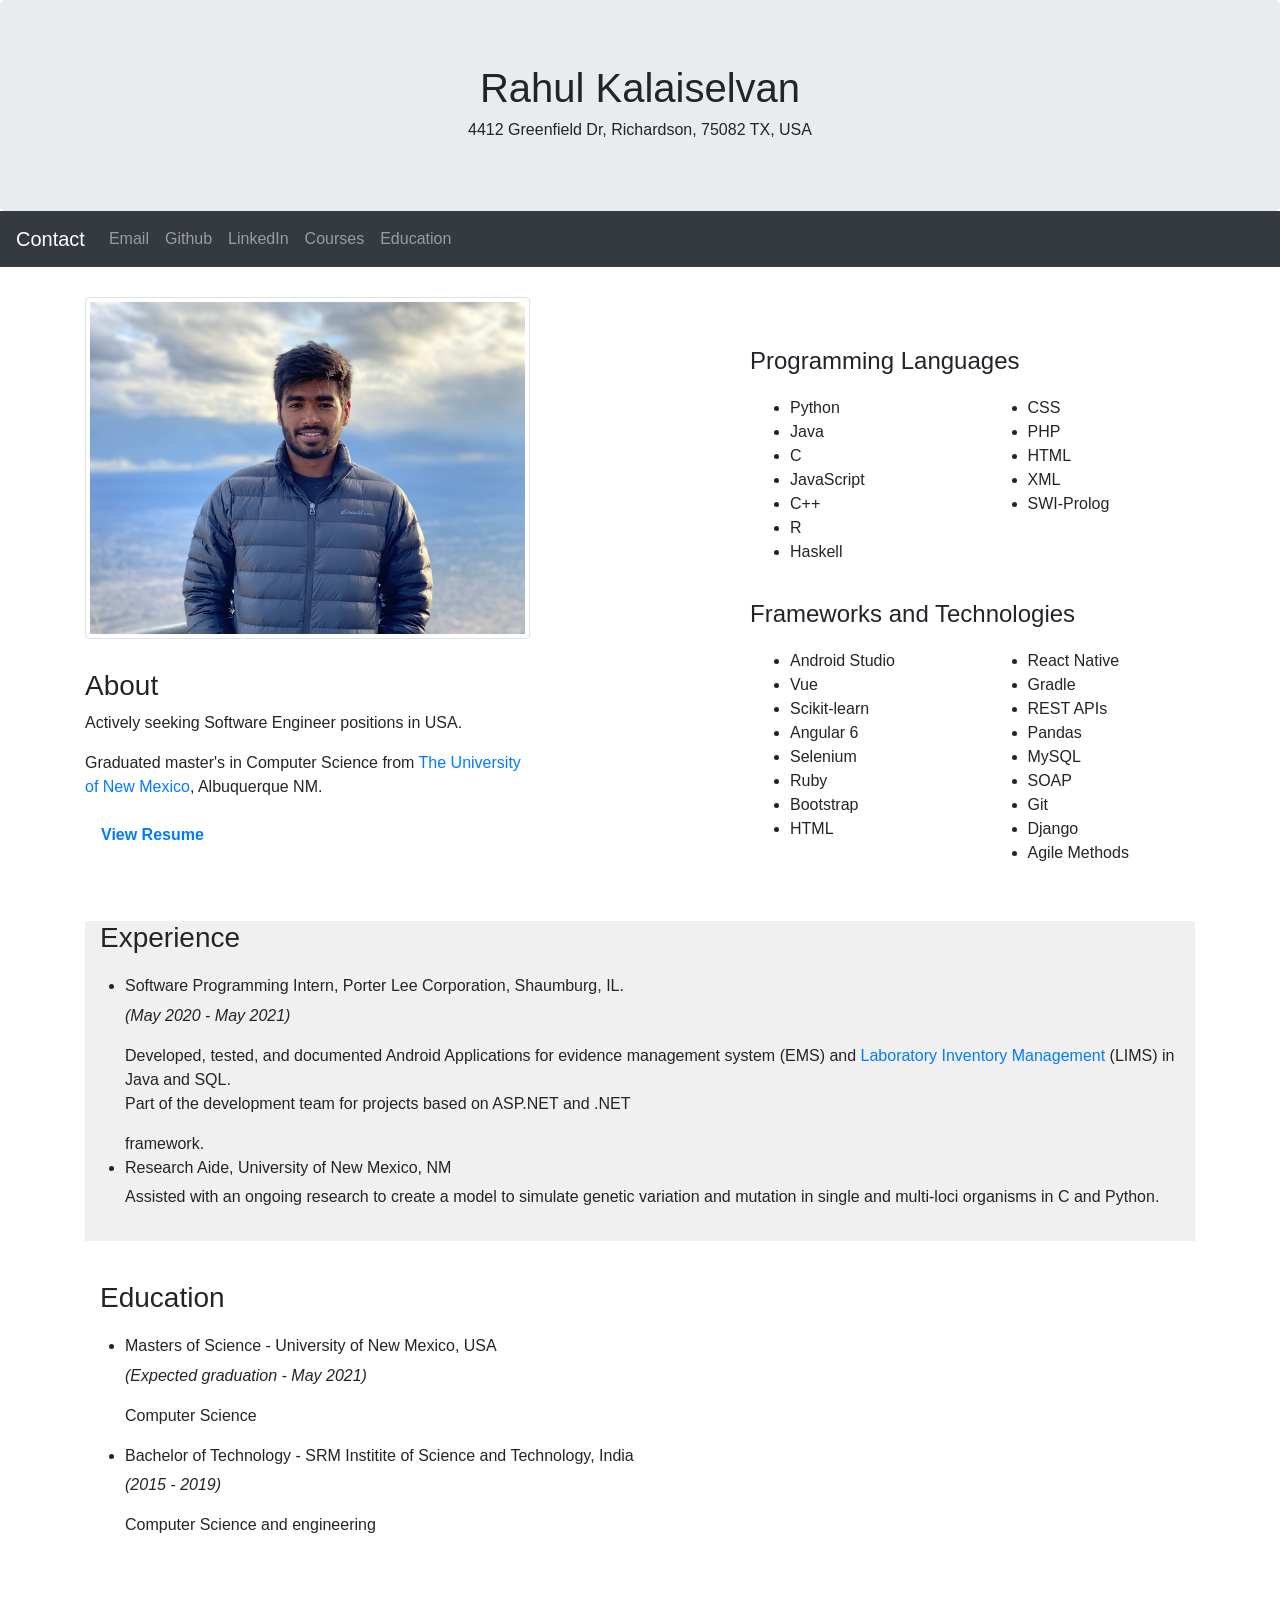
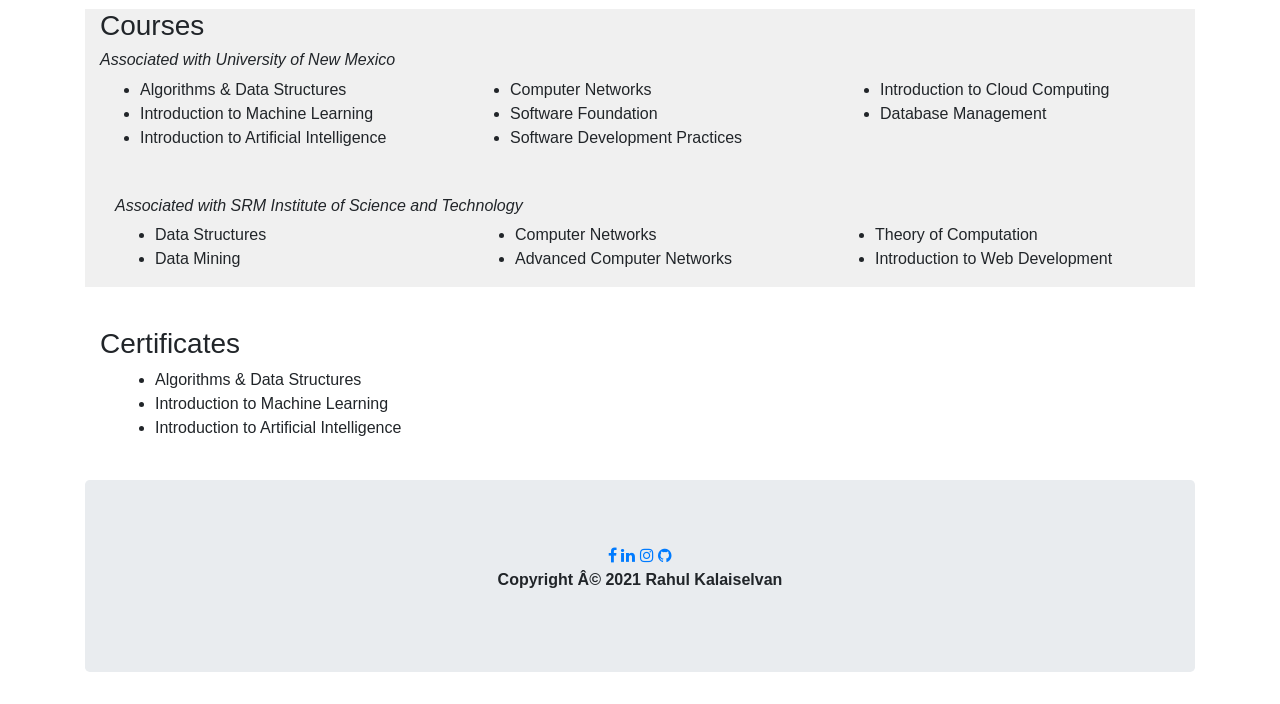
==== commit e234fc5b: "Add files via upload" ====
--- a/index.html
+++ b/index.html
@@ -1,180 +1,253 @@
-
 <!DOCTYPE html>
 <html>
-<head>
-   <meta charset="utf-8">
-   <title>Test</title>
-   <script src="code.js"></script>
-   <link rel="stylesheet" href="main.css">
-</head>
-
-<body onload="initializeColors();">
-
-   <center><h1>PUZZLE MANIA!</h1></center>
-   
-
-   <center>
-   <div id="gridPlace3" class="tables">
-       <div id="refGrid" style="display: table;padding:25px;">
-          <div id="refrow1" style="display: table-row;">      
-            <div id="re11" class="rtile"></div>
-            <div id="re12" class="rtile"></div>
-            <div id="re13" class="rtile"></div>
-          </div>
-
-          <div id="refrow2" style="display: table-row;">
-            <div id="re21" class="rtile"></div>
-            <div id="re22" class="rtile"></div>
-            <div id="re23" class="rtile"></div>
-          </div>
-
-          <div id="refrow3" style="display: table-row;">
-            <div id="re31" class="rtile"></div>
-            <div id="re32" class="rtile"></div>
-            <div id="re33" class="rtile"></div>
-          </div>
-
-       </div>
-      </div>
-
-   <div id="gridPlace5" class="tables">
-   <div id="grid5" style="display: table;">
-      <div id="row1" style="display: table-row;">
-         <div id="e11" onclick="canSwap(11)" class="tile"></div>
-         <div id="e12" onclick="canSwap(12)" class="tile"></div>
-         <div id="e13" onclick="canSwap(13)" class="tile"></div>
-         <div id="e14" onclick="canSwap(14)" class="tile"></div>
-         <div id="e15" onclick="canSwap(15)" class="tile"></div>
-      </div>
-      <div id="row2" style="display: table-row;">
-         <div id="e21" onclick="canSwap(21)" class="tile"></div>
-         <div id="e22" onclick="canSwap(22)" class="outTile"></div>
-         <div id="e23" onclick="canSwap(23)" class="outTile"></div>
-         <div id="e24" onclick="canSwap(24)" class="outTile"></div>
-         <div id="e25" onclick="canSwap(25)" class="tile"></div>
-      </div>
-      <div id="row3" style="display: table-row;">
-         <div id="e31" onclick="canSwap(31)" class="tile"></div>
-         <div id="e32" onclick="canSwap(32)" class="outTile"></div>
-         <div id="e33" onclick="canSwap(33)" class="outTile"></div>
-         <div id="e34" onclick="canSwap(34)" class="outTile"></div>
-         <div id="e35" onclick="canSwap(35)" class="tile"></div>
-      </div>
-         <div id="row4" style="display: table-row;">
-         <div id="e41" onclick="canSwap(41)" class="tile"></div>
-         <div id="e42" onclick="canSwap(42)" class="outTile"></div>
-         <div id="e43" onclick="canSwap(43)" class="outTile"></div>
-         <div id="e44" onclick="canSwap(44)" class="outTile"></div>
-         <div id="e45" onclick="canSwap(45)" class="tile"></div>
-      </div>
-         <div id="row5" style="display: table-row;">
-         <div id="e51" onclick="canSwap(51)" class="tile"></div>
-         <div id="e52" onclick="canSwap(52)" class="tile"></div>
-         <div id="e53" onclick="canSwap(53)" class="tile"></div>
-         <div id="e54" onclick="canSwap(54)" class="tile"></div>
-         <div id="e55" onclick="canSwap(55)" class="tile"></div>
-      </div>     
-   </div>
-   </div>
-
-   <div id="gridPlace4" class="tables">
-       <div id="refGrid" style="display: table;padding:25px;">
-          <div id="refrow1" style="display: table-row;">      
-            <div id="rn11" class="rtile"></div>
-            <div id="rn12" class="rtile"></div>
-            <div id="rn13" class="rtile"></div>
-            <div id="rn14" class="rtile"></div>
-          </div>
-
-          <div id="refrow2" style="display: table-row;">
-            <div id="rn21" class="rtile"></div>
-            <div id="rn22" class="rtile"></div>
-            <div id="rn23" class="rtile"></div>
-            <div id="rn24" class="rtile"></div>
-          </div>
-
-          <div id="refrow3" style="display: table-row;">
-            <div id="rn31" class="rtile"></div>
-            <div id="rn32" class="rtile"></div>
-            <div id="rn33" class="rtile"></div>
-            <div id="rn34" class="rtile"></div>
-          </div>
-
-         <div id="refrow4" style="display: table-row;">
-            <div id="rn41" class="rtile"></div>
-            <div id="rn42" class="rtile"></div>
-            <div id="rn43" class="rtile"></div>
-            <div id="rn44" class="rtile"></div>
-          </div>
-       </div>
-   </div>
-
-   <div id="gridPlace6" class="tables">
-      <div id="grid6" style="display: table;">
-      <div id="row1" style="display: table-row;">
-         <div id="n11" onclick="canSwap(11)" class="tile"></div>
-         <div id="n12" onclick="canSwap(12)" class="tile"></div>
-         <div id="n13" onclick="canSwap(13)" class="tile"></div>
-         <div id="n14" onclick="canSwap(14)" class="tile"></div>
-         <div id="n15" onclick="canSwap(15)" class="tile"></div>
-         <div id="n16" onclick="canSwap(16)" class="tile"></div>
-      </div>
-      <div id="row2" style="display: table-row;">
-         <div id="n21" onclick="canSwap(21)" class="tile"></div>
-         <div id="n22" onclick="canSwap(22)" class="outTile"></div>
-         <div id="n23" onclick="canSwap(23)" class="outTile"></div>
-         <div id="n24" onclick="canSwap(24)" class="outTile"></div>
-         <div id="n25" onclick="canSwap(25)" class="tile"></div>
-         <div id="n26" onclick="canSwap(26)" class="tile"></div>
-      </div>
-      <div id="row3" style="display: table-row;">
-         <div id="n31" onclick="canSwap(31)" class="tile"></div>
-         <div id="n32" onclick="canSwap(32)" class="outTile"></div>
-         <div id="n33" onclick="canSwap(33)" class="outTile"></div>
-         <div id="n34" onclick="canSwap(34)" class="outTile"></div>
-         <div id="n35" onclick="canSwap(35)" class="tile"></div>
-         <div id="n36" onclick="canSwap(36)" class="tile"></div>
-      </div>
-         <div id="row4" style="display: table-row;">
-         <div id="n41" onclick="canSwap(41)" class="tile"></div>
-         <div id="n42" onclick="canSwap(42)" class="outTile"></div>
-         <div id="n43" onclick="canSwap(43)" class="outTile"></div>
-         <div id="n44" onclick="canSwap(44)" class="outTile"></div>
-         <div id="n45" onclick="canSwap(45)" class="tile"></div>
-         <div id="n46" onclick="canSwap(46)" class="tile"></div>
-      </div>
-         <div id="row5" style="display: table-row;">
-         <div id="n51" onclick="canSwap(51)" class="tile"></div>
-         <div id="n52" onclick="canSwap(52)" class="tile"></div>
-         <div id="n53" onclick="canSwap(53)" class="tile"></div>
-         <div id="n54" onclick="canSwap(54)" class="tile"></div>
-         <div id="n55" onclick="canSwap(55)" class="tile"></div>
-         <div id="n56" onclick="canSwap(56)" class="tile"></div>
-      </div>   
-         <div id="row6" style="display: table-row;">
-         <div id="n61" onclick="canSwap(61)" class="tile"></div>
-         <div id="n62" onclick="canSwap(62)" class="tile"></div>
-         <div id="n63" onclick="canSwap(63)" class="tile"></div>
-         <div id="n64" onclick="canSwap(64)" class="tile"></div>
-         <div id="n65" onclick="canSwap(65)" class="tile"></div>
-         <div id="n66" onclick="canSwap(66)" class="tile"></div>
-      </div>   
-   </div>
-   </div>
-     
-     
-     <div id="time" style="padding: 10px"> </div>
-
-
-
-   <button onClick="window.location.reload()">Refresh</button>
-
-   <div>
-         <h2 id="win" ></h2>
-      </div>
-
-      <div id="result"></div>
-
-   </center>
+
+<link rel="stylesheet" href="https://maxcdn.bootstrapcdn.com/bootstrap/4.0.0/css/bootstrap.min.css" integrity="sha384-Gn5384xqQ1aoWXA+058RXPxPg6fy4IWvTNh0E263XmFcJlSAwiGgFAW/dAiS6JXm" crossorigin="anonymous">
+<script src="https://maxcdn.bootstrapcdn.com/bootstrap/4.0.0/js/bootstrap.min.js" integrity="sha384-JZR6Spejh4U02d8jOt6vLEHfe/JQGiRRSQQxSfFWpi1MquVdAyjUar5+76PVCmYl" crossorigin="anonymous"></script>
+
+<link rel="stylesheet" href="main.css">
+
+<body>
+	<div class="jumbotron text-center" style="margin-bottom:0">
+		<h1> Rahul Kalaiselvan </h1>
+		<h6> 4412 Greenfield Dr, Richardson, 75082 TX, USA</h6>
+	</div>
+
+  <nav class="navbar navbar-expand-sm bg-dark navbar-dark">
+
+  <a class="navbar-brand" href="#">Contact</a>
+
+  <button class="navbar-toggler" type="button" data-toggle="collapse" data-target="#collapsibleNavbar">
+    <span class="navbar-toggler-icon"></span>
+  </button>
+
+  <div class="collapse navbar-collapse" id="collapsibleNavbar">
+    <ul class="navbar-nav">
+      <li class="nav-item">
+        <a class="nav-link" href="Mailto:rahul.kalaiselvan@outlook.edu">Email</a>
+      </li>
+      <li class="nav-item">
+        <a class="nav-link" href="https://github.com/rahul0070"> Github </a>
+      </li>
+      <li class="nav-item">
+        <a class="nav-link" href="https://www.linkedin.com/in/rahul-kalaiselvan-11180317a/"> LinkedIn </a>
+      </li>  
+      <li class="nav-item">
+        <a class="nav-link" href="#courses1">Courses</a>
+      </li>  
+      <li class="nav-item">
+        <a class="nav-link" href="#education">Education</a>
+      </li>  
+    </ul>
+  </div> 
+
+</nav>
+
+<div id="main" class="container-fluid" >
+<div id="about" class="container"  style="margin-top:30px">
+
+	<div class="row">
+	<div class="col-5">
+		<div class="img-fluid" alt="Responsive image" style="margin-bottom: 30px">
+			<img src="MyImage.png" style="width:100%" class="img-thumbnail">
+		</div>
+
+		<h3> About </h3>
+		<p> Actively seeking Software Engineer positions in USA. </p>
+		<p> Graduated master's in Computer Science from <a href="https://www.cs.unm.edu/">The University of New Mexico</a>, Albuquerque NM. </p>
+		<a class="nav-link" href="Resume.pdf"><b>View Resume</b></a>
+
+	</div>
+	<div class="col-2">
+	</div>
+
+	<div class="col-5" style="margin-top: 50px">
+
+		<h4> Programming Languages</h4>
+		<div class="row" style="margin-top: 20px">
+			<div class="col-sm">
+				<ul>
+					<li>Python</li>
+					<li>Java</li>
+					<li>C</li>
+					<li>JavaScript</li>
+					
+					<li>C++</li>
+					<li>R</li>
+
+					<li>Haskell</li>
+				</ul>
+			</div>
+
+			<div class="col-sm">
+				<ul>
+					<li>CSS</li>
+					<li>PHP</li>
+					<li>HTML</li>
+					<li>XML</li>
+					<li>SWI-Prolog</li>
+				</ul>
+			</div>
+		</div>		
+
+		<div style="margin-top: 20px">
+		<h4> Frameworks and Technologies </h4>
+		</div>
+
+		<div class="row" style="margin-top: 20px">
+			<div class="col-sm">
+				<ul>
+					<li>Android Studio</li>
+					<li>Vue</li>
+					<li>Scikit-learn</li>
+					<li>Angular 6</li>
+					<li>Selenium</li>
+					<li>Ruby</li>
+					<li>Bootstrap</li>
+					<li>HTML</li>
+					
+				</ul>
+			</div>
+			<div class="col-sm">
+				<ul>
+					<li>React Native</li>
+					<li>Gradle</li>
+					<li>REST APIs</li>
+					<li>Pandas</li>
+					<li>MySQL</li>
+					<li>SOAP</li>
+					<li>Git</li>
+					<li>Django</li>
+					<li>Agile Methods</li>
+				</ul>
+			</div>
+
+
+	</div>
+	</div>
+</div>
+
+
+<div id="experience" class="container" style="margin-top:40px">
+		<h3>Experience</h3>
+	<div class="row" style="margin-top:20px">
+	<ul>
+		<li>
+			<h6>Software Programming Intern, Porter Lee Corporation, Shaumburg, IL.</h6>
+			<p><i>(May 2020 - May 2021)</i></p>
+			<p>Developed, tested, and documented Android Applications for evidence management system (EMS) and <a href="http://www.porterlee.com/Documents/pdf_files/LIMSFlier.pdf">Laboratory Inventory Management</a> (LIMS) in Java and SQL. <br>
+			Part of the development team for projects based on ASP.NET and .NET </p>
+			framework.
+
+			
+		</li>
+
+		<li>
+			<h6> Research Aide, University of New Mexico, NM</h6>
+			<p> Assisted with an ongoing research to create a model to simulate genetic variation and mutation in single and multi-loci organisms in C and Python. </p>
+		</li>
+	</ul>
+	</div>
+</div>
+
+<div id="education" class="container"  style="margin-top:40px">
+		<h3>Education</h3>
+
+<div class="row" style="margin-top:20px">
+	<ul>
+		<li>
+			<h6> Masters of Science - University of New Mexico, USA </h6>
+			<p><i>(Expected graduation - May 2021)</i></p>
+			<p> Computer Science </p>
+		</li>
+
+		<li>
+			<h6> Bachelor of Technology - SRM Institite of Science and Technology, India </h6>
+			<p><i>(2015 - 2019)</i></p>
+			<p> Computer Science and engineering </p>
+		</li>
+	</ul>
+
+</div>
+</div>
+
+
+<div id="courses1" class="container"  style="margin-top:40px">
+		<h3>Courses</h3>
+		<h6><i>Associated with University of New Mexico</i></h6>
+
+<div class="row">
+
+		<div class="col-sm">
+			<ul>
+				<li> Algorithms & Data Structures
+				<li> Introduction to Machine Learning</li>
+				<li> Introduction to Artificial Intelligence </li>
+			</ul>
+		</div>
+		<div class="col-sm">
+			<ul>
+				<li> Computer Networks </li>
+				<li> Software Foundation </li>
+				<li> Software Development Practices </li>
+			</ul>
+		</div>
+		<div class="col-sm">
+			<ul>
+				<li> Introduction to Cloud Computing </li>
+				<li> Database Management </li>
+			</ul>
+		</div>
+</div>
+
+<div id="courses2" class="container"  style="margin-top:30px">
+		<h6><i>Associated with SRM Institute of Science and Technology</i></h6>
+
+<div class="row">
+
+		<div class="col-sm">
+			<ul>
+				<li> Data Structures </li>
+				<li> Data Mining </li>
+			</ul>
+		</div>
+		<div class="col-sm">
+			<ul>
+				<li> Computer Networks </li>
+				<li> Advanced Computer Networks </li>
+			</ul>
+		</div>
+		<div class="col-sm">
+			<ul>
+				<li> Theory of Computation </li>
+				<li> Introduction to Web Development </li>
+			</ul>
+		</div>
+</div>
+</div>
+</div>
+
+<div id="certificates" class="container" style="margin-top:40px;">
+	<h3> Certificates </h3>
+			<div class="col-sm">
+			<ul>
+				<li> Algorithms & Data Structures
+				<li> Introduction to Machine Learning</li>
+				<li> Introduction to Artificial Intelligence </li>
+			</ul>
+		</div>
+</div>
+
+<div id="footer" class="jumbotron text-center" style="margin-top:40px" style="margin-bottom:0px">
+ <link rel="stylesheet" href="https://cdnjs.cloudflare.com/ajax/libs/font-awesome/4.7.0/css/font-awesome.min.css">
+
+<!-- Add font awesome icons -->
+<a href="https://www.facebook.com/rahul.kalaiselvan" class="fa fa-facebook"></a>
+<a href="https://www.linkedin.com/in/rahul-kalaiselvan-11180317a/" class="fa fa-linkedin"></a>
+<a href="https://www.instagram.com/rahul_kalaiselvan/" class="fa fa-instagram"></a>
+<a href="https://github.com/rahul0070" class="fa fa-github"></a>
+
+<p><b>Copyright © 2021 Rahul Kalaiselvan</b></p>
+</div>
+
 </body>
 </html>
--- a/main.css
+++ b/main.css
@@ -1,37 +1,3 @@
-.tile{
-  display: table-cell;
-  width: 60px;
-  height: 60px;
-  border: 3px solid white;
-  
-
-  
-
-  cursor: pointer;
+#experience, #courses1{
+	background-color: #f0f0f0
 }
-
-.rtile{
-
-	display: table-cell;
-	width:20px;
-	height:20px;
-	border:1px solid black;
-
-
-}
-
-.outTile{
-
-	display: table-cell;
-  width: 60px;
-  height: 60px;
-  border: 3px solid black;
-
-
-}
-/*
-.tables{
-  visibility: hidden;
-}
-*/
-
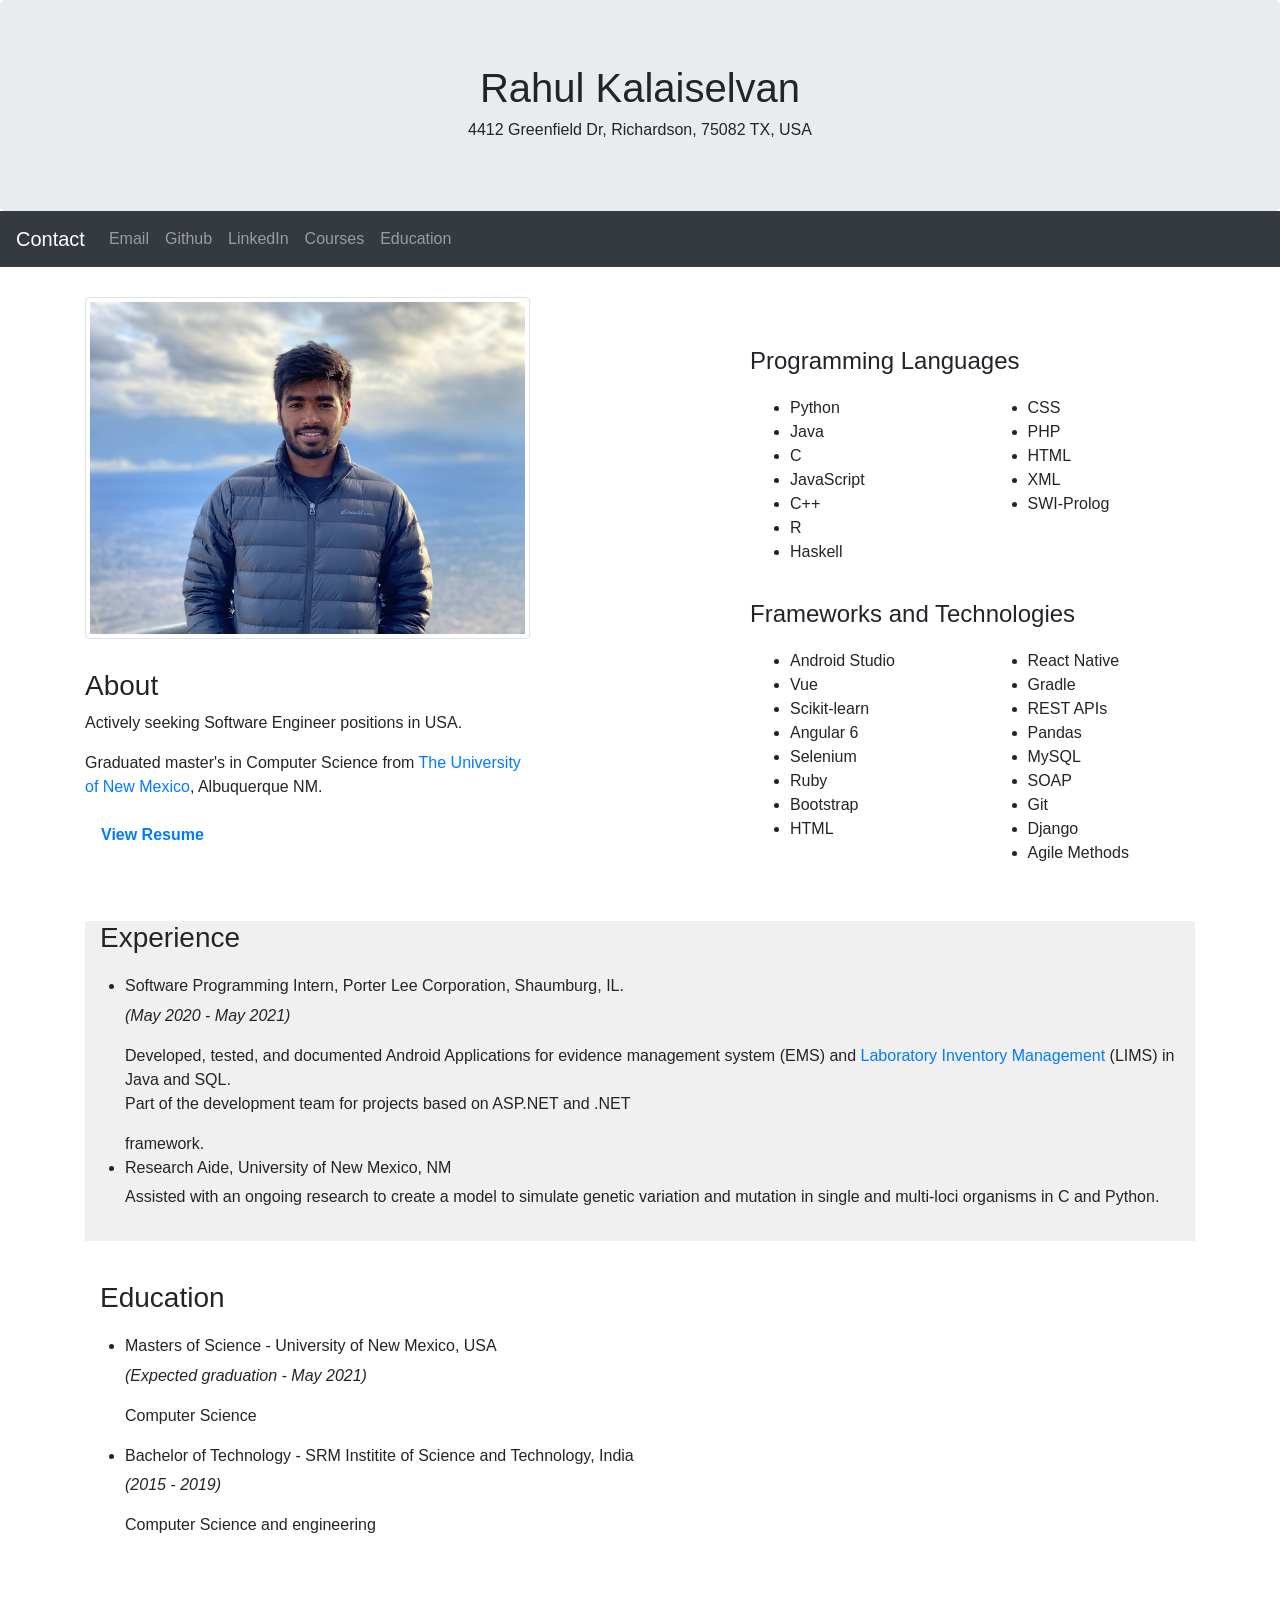
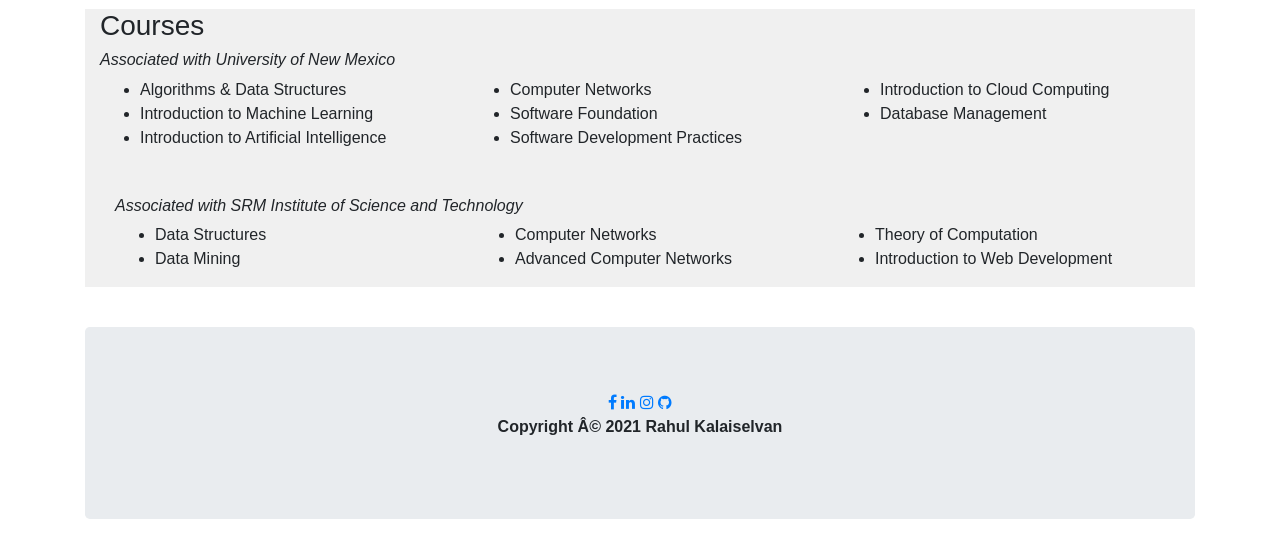
==== commit 02e933e2: "Update index.html" ====
--- a/index.html
+++ b/index.html
@@ -226,7 +226,7 @@
 </div>
 </div>
 
-<div id="certificates" class="container" style="margin-top:40px;">
+<!-- <div id="certificates" class="container" style="margin-top:40px;">
 	<h3> Certificates </h3>
 			<div class="col-sm">
 			<ul>
@@ -235,7 +235,7 @@
 				<li> Introduction to Artificial Intelligence </li>
 			</ul>
 		</div>
-</div>
+</div> -->
 
 <div id="footer" class="jumbotron text-center" style="margin-top:40px" style="margin-bottom:0px">
  <link rel="stylesheet" href="https://cdnjs.cloudflare.com/ajax/libs/font-awesome/4.7.0/css/font-awesome.min.css">
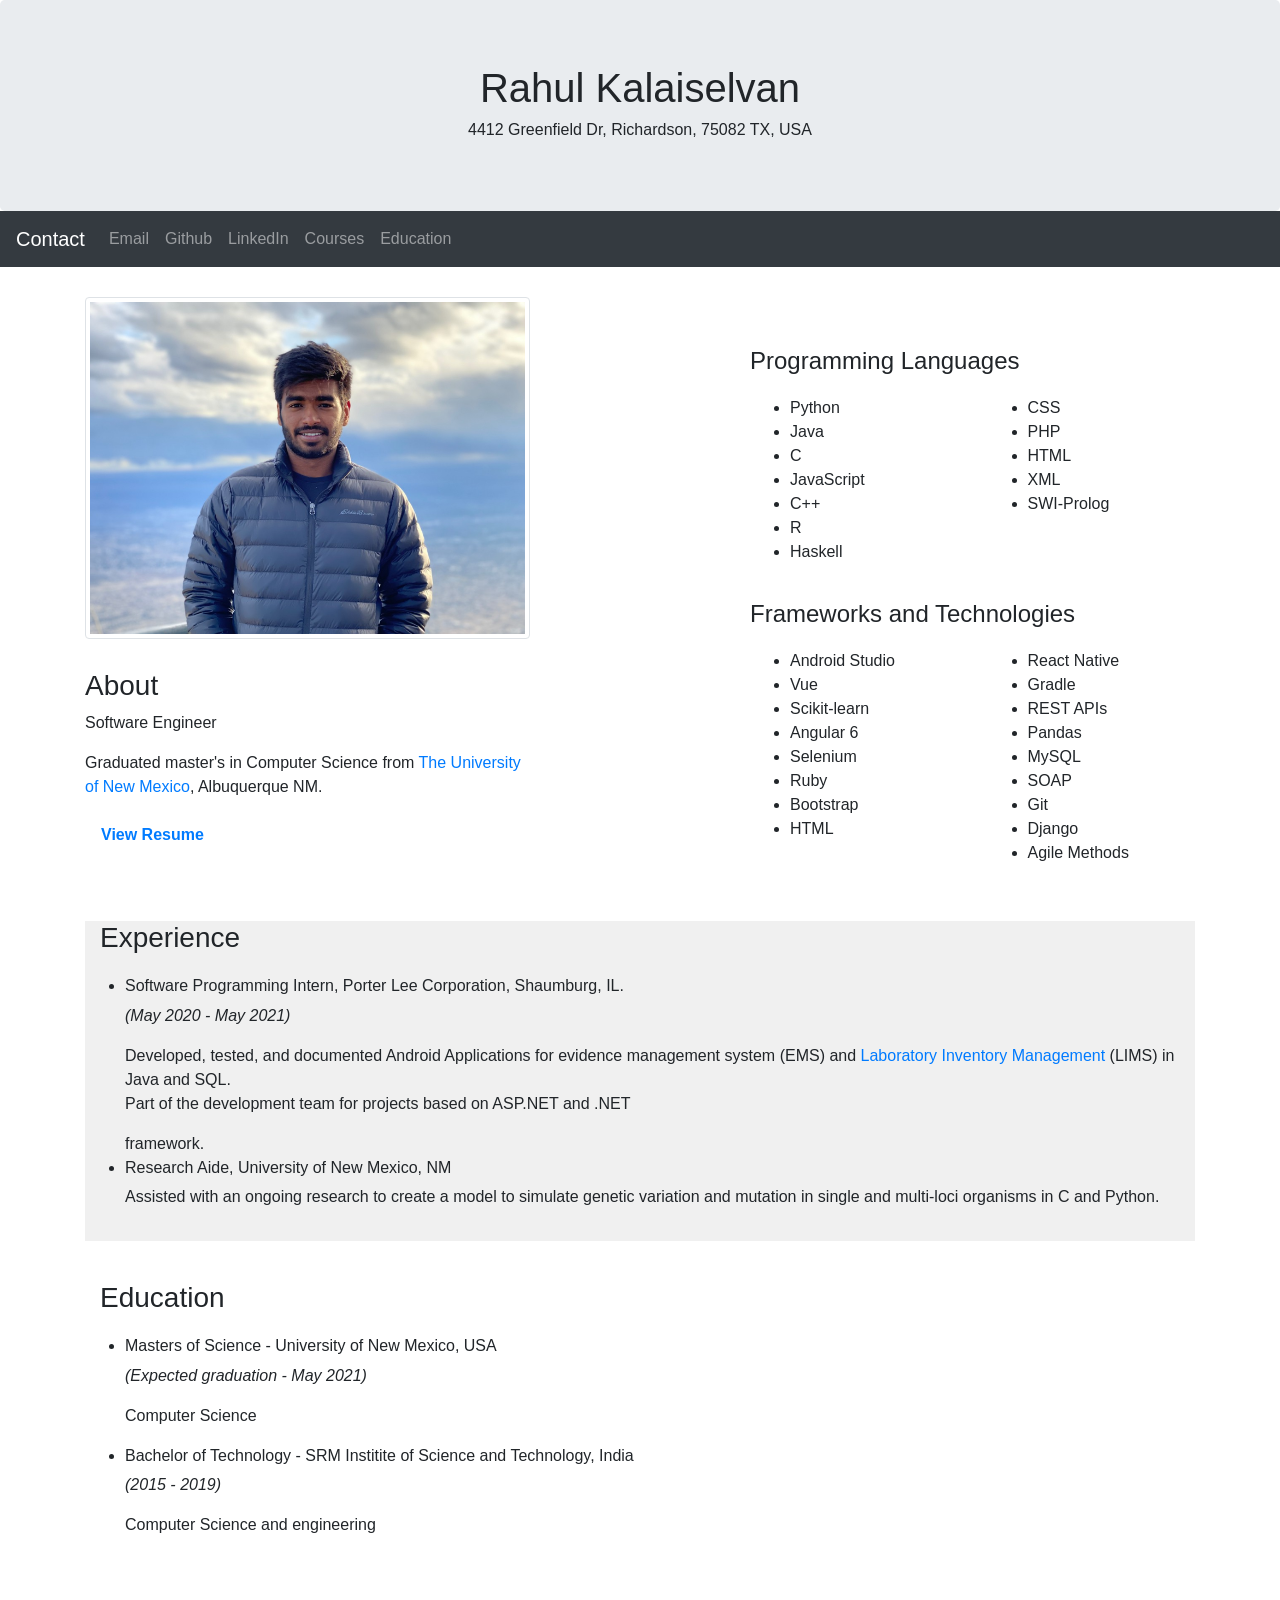
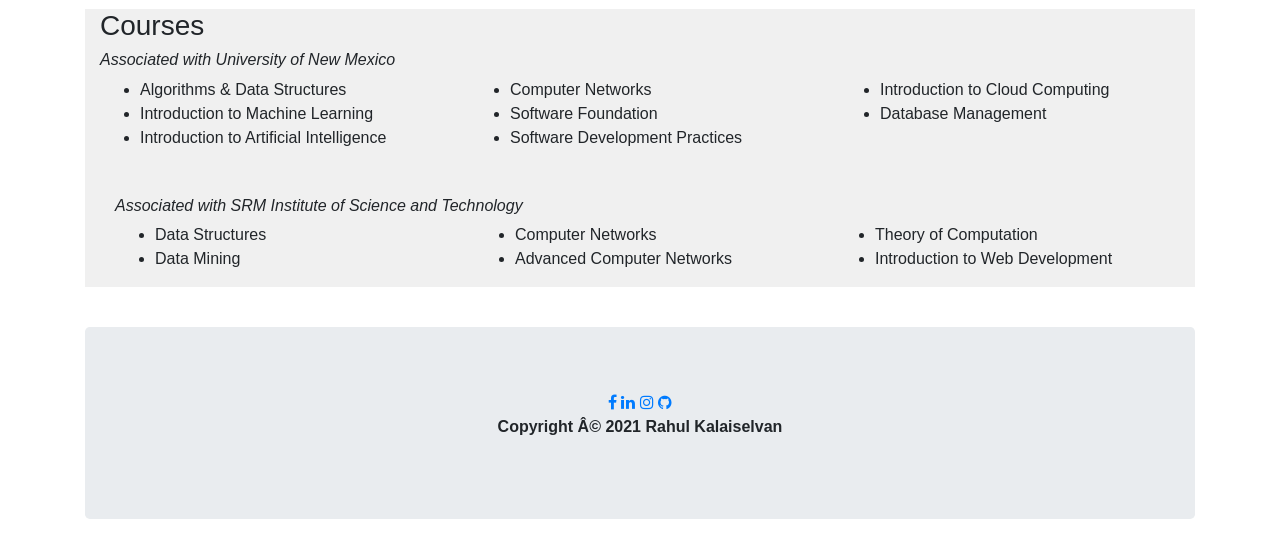
==== commit 926c3d05: "Update index.html" ====
--- a/index.html
+++ b/index.html
@@ -1,5 +1,9 @@
 <!DOCTYPE html>
 <html>
+	<head>
+		<title> Rahul Kalaiselvan Portfolio </title>
+		<meta name="description" content="Rahul Kalaiselvan's portfolio page (Software Engineer)."> 
+	</head>
 
 <link rel="stylesheet" href="https://maxcdn.bootstrapcdn.com/bootstrap/4.0.0/css/bootstrap.min.css" integrity="sha384-Gn5384xqQ1aoWXA+058RXPxPg6fy4IWvTNh0E263XmFcJlSAwiGgFAW/dAiS6JXm" crossorigin="anonymous">
 <script src="https://maxcdn.bootstrapcdn.com/bootstrap/4.0.0/js/bootstrap.min.js" integrity="sha384-JZR6Spejh4U02d8jOt6vLEHfe/JQGiRRSQQxSfFWpi1MquVdAyjUar5+76PVCmYl" crossorigin="anonymous"></script>
@@ -52,7 +56,7 @@
 		</div>
 
 		<h3> About </h3>
-		<p> Actively seeking Software Engineer positions in USA. </p>
+		<p> Software Engineer </p>
 		<p> Graduated master's in Computer Science from <a href="https://www.cs.unm.edu/">The University of New Mexico</a>, Albuquerque NM. </p>
 		<a class="nav-link" href="Resume.pdf"><b>View Resume</b></a>
 
